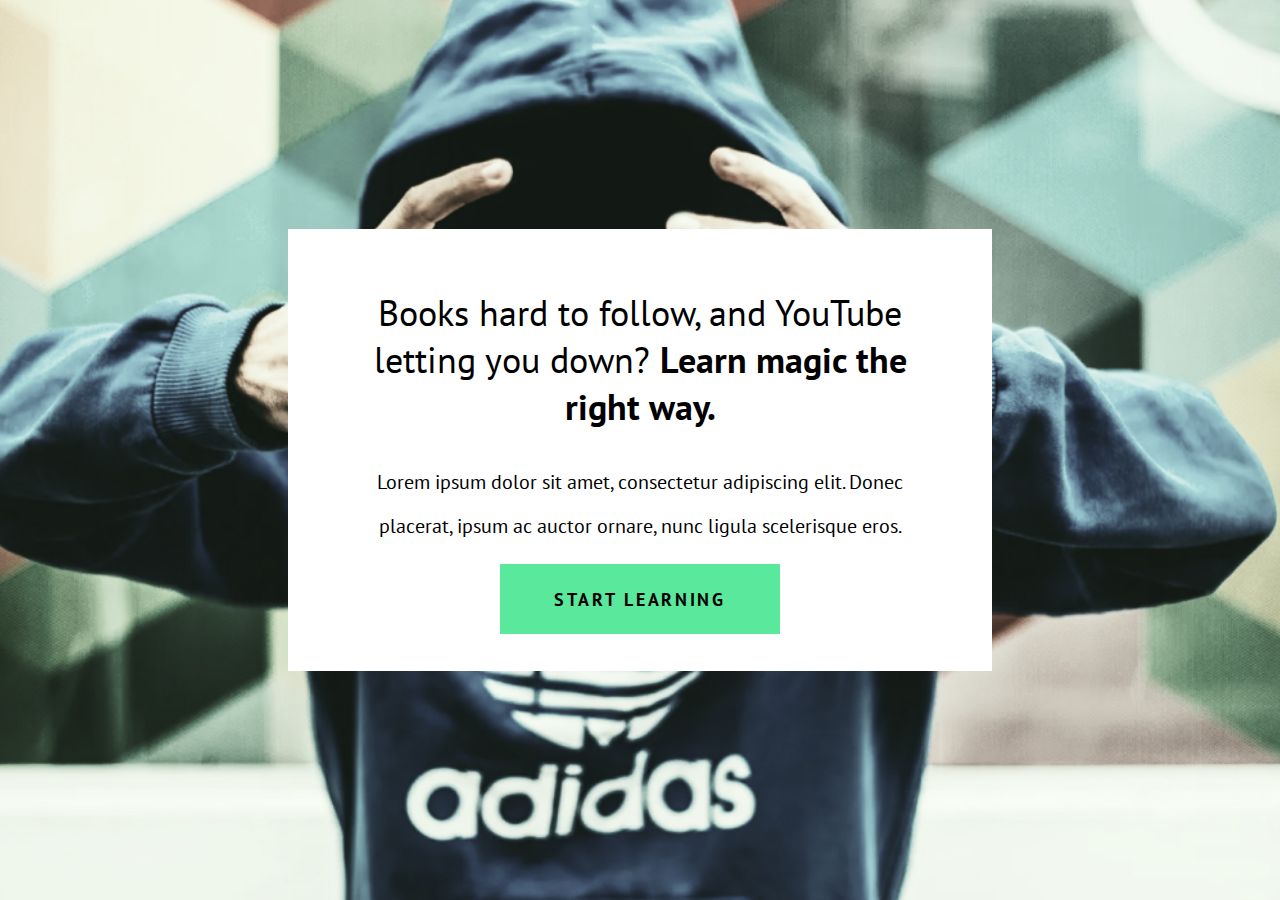
==== 2 - magic/01 - start-here/index.html @ 0451852f "start of week 2" ====
<!DOCTYPE html>
<html lang="en">
  <head>
    <meta charset="UTF-8" />
    <meta name="viewport" content="width=device-width, initial-scale=1.0" />
    <title>Magic is in the air</title>

    <!-- Google fonts -->
    <link
      href="https://fonts.googleapis.com/css2?family=PT+Sans:wght@400;700&display=swap"
      rel="stylesheet"
    />

    <!-- Link to our stylesheet -->
    <link rel="stylesheet" href="style.css" />
  </head>

  <body>
    <main>
      <div class="hero">
        <div class="hero__content">
          <h2>
            Books hard to follow, and YouTube letting you down?
            <span class="text--bold"> Learn magic the right way. </span>
          </h2>
          <p>
            Lorem ipsum dolor sit amet, consectetur adipiscing elit. Donec
            placerat, ipsum ac auctor ornare, nunc ligula scelerisque eros.
          </p>
          <a class="btn">Start Learning</a>
        </div>
      </div>
    </main>
  </body>
</html>
---- 2 - magic/01 - start-here/style.css ----
/* Font used
font-family: 'PT Sans', sans-serif; 
*/
:root {
  --clr-neutral-100: #fff;
  --clr-accent: #59e89c;

  --ff-primary: "PT Sans", sans-serif;
}

*,
*::after,
*::before {
  box-sizing: border-box;
}

body {
  margin: 0;
  font-family: var(--ff-primary);
  font-size: 1.25rem;
}

main {
  background-image: url(assets/hero.jpg);
  background-position: center;
  background-repeat: no-repeat;
  background-size: cover;
}

h2 {
  margin-top: 0;
  font-size: 2.25rem;
  font-weight: 400;
}

.text--bold {
  font-weight: 700;
}

.btn {
  padding: 1.3125em 3em;
  font-size: 1.125rem;
  font-weight: 700;
  text-transform: uppercase;
  letter-spacing: 0.15em;
  background-color: var(--clr-accent);
}

.hero {
  height: 100vh;
  display: flex;
  justify-content: center;
  align-items: center;
}

.hero__content {
  width: 55%;
  max-width: 750px;
  padding: 3em 2.5em;
  text-align: center;
  background-color: var(--clr-neutral-100);
}

.hero__content p {
  margin-bottom: 1.875em;
  line-height: 2.2em;
}
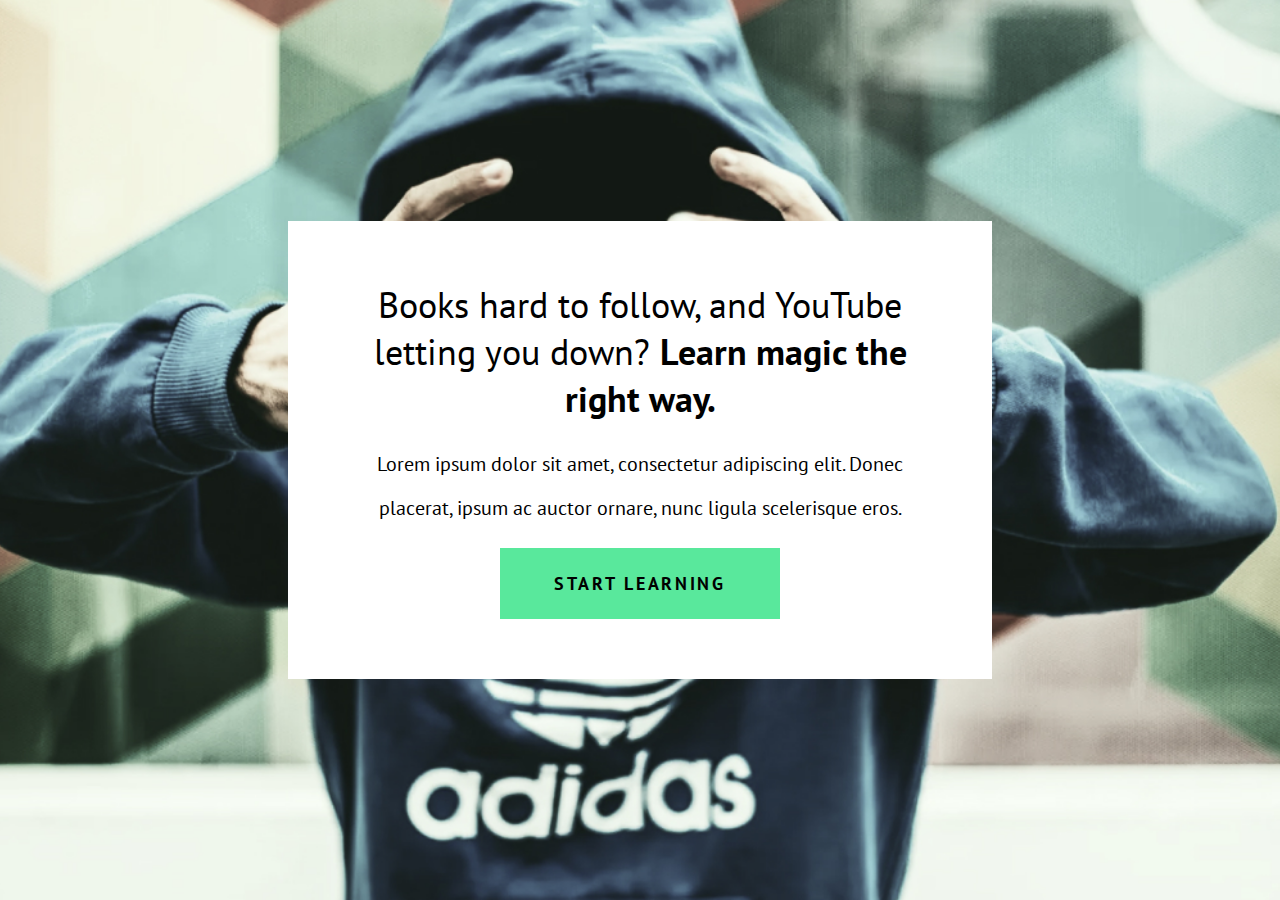
==== commit 2c5d246c: "utility classes" ====
--- a/2 - magic/01 - start-here/index.html
+++ b/2 - magic/01 - start-here/index.html
@@ -18,7 +18,7 @@
   <body>
     <main>
       <div class="hero">
-        <div class="hero__content">
+        <div class="hero__content flow-content">
           <h2>
             Books hard to follow, and YouTube letting you down?
             <span class="text--bold"> Learn magic the right way. </span>
--- a/2 - magic/01 - start-here/style.css
+++ b/2 - magic/01 - start-here/style.css
@@ -8,11 +8,34 @@
   --ff-primary: "PT Sans", sans-serif;
 }
 
+/* --------
+---RESET---
+----------- */
+
 *,
 *::after,
 *::before {
   box-sizing: border-box;
 }
+
+h1,
+h2,
+h3,
+p {
+  margin: 0;
+}
+
+/* ----------
+---UTILITY---
+------------- */
+
+.flow-content > * + * {
+  margin-top: 1em;
+}
+
+/* --------
+---GLOBAL--
+----------- */
 
 body {
   margin: 0;
@@ -20,15 +43,7 @@
   font-size: 1.25rem;
 }
 
-main {
-  background-image: url(assets/hero.jpg);
-  background-position: center;
-  background-repeat: no-repeat;
-  background-size: cover;
-}
-
 h2 {
-  margin-top: 0;
   font-size: 2.25rem;
   font-weight: 400;
 }
@@ -38,12 +53,20 @@
 }
 
 .btn {
+  display: inline-block;
   padding: 1.3125em 3em;
   font-size: 1.125rem;
   font-weight: 700;
   text-transform: uppercase;
   letter-spacing: 0.15em;
   background-color: var(--clr-accent);
+}
+
+.hero {
+  background-image: url(assets/hero.jpg);
+  background-position: center;
+  background-repeat: no-repeat;
+  background-size: cover;
 }
 
 .hero {
@@ -62,6 +85,5 @@
 }
 
 .hero__content p {
-  margin-bottom: 1.875em;
   line-height: 2.2em;
 }
